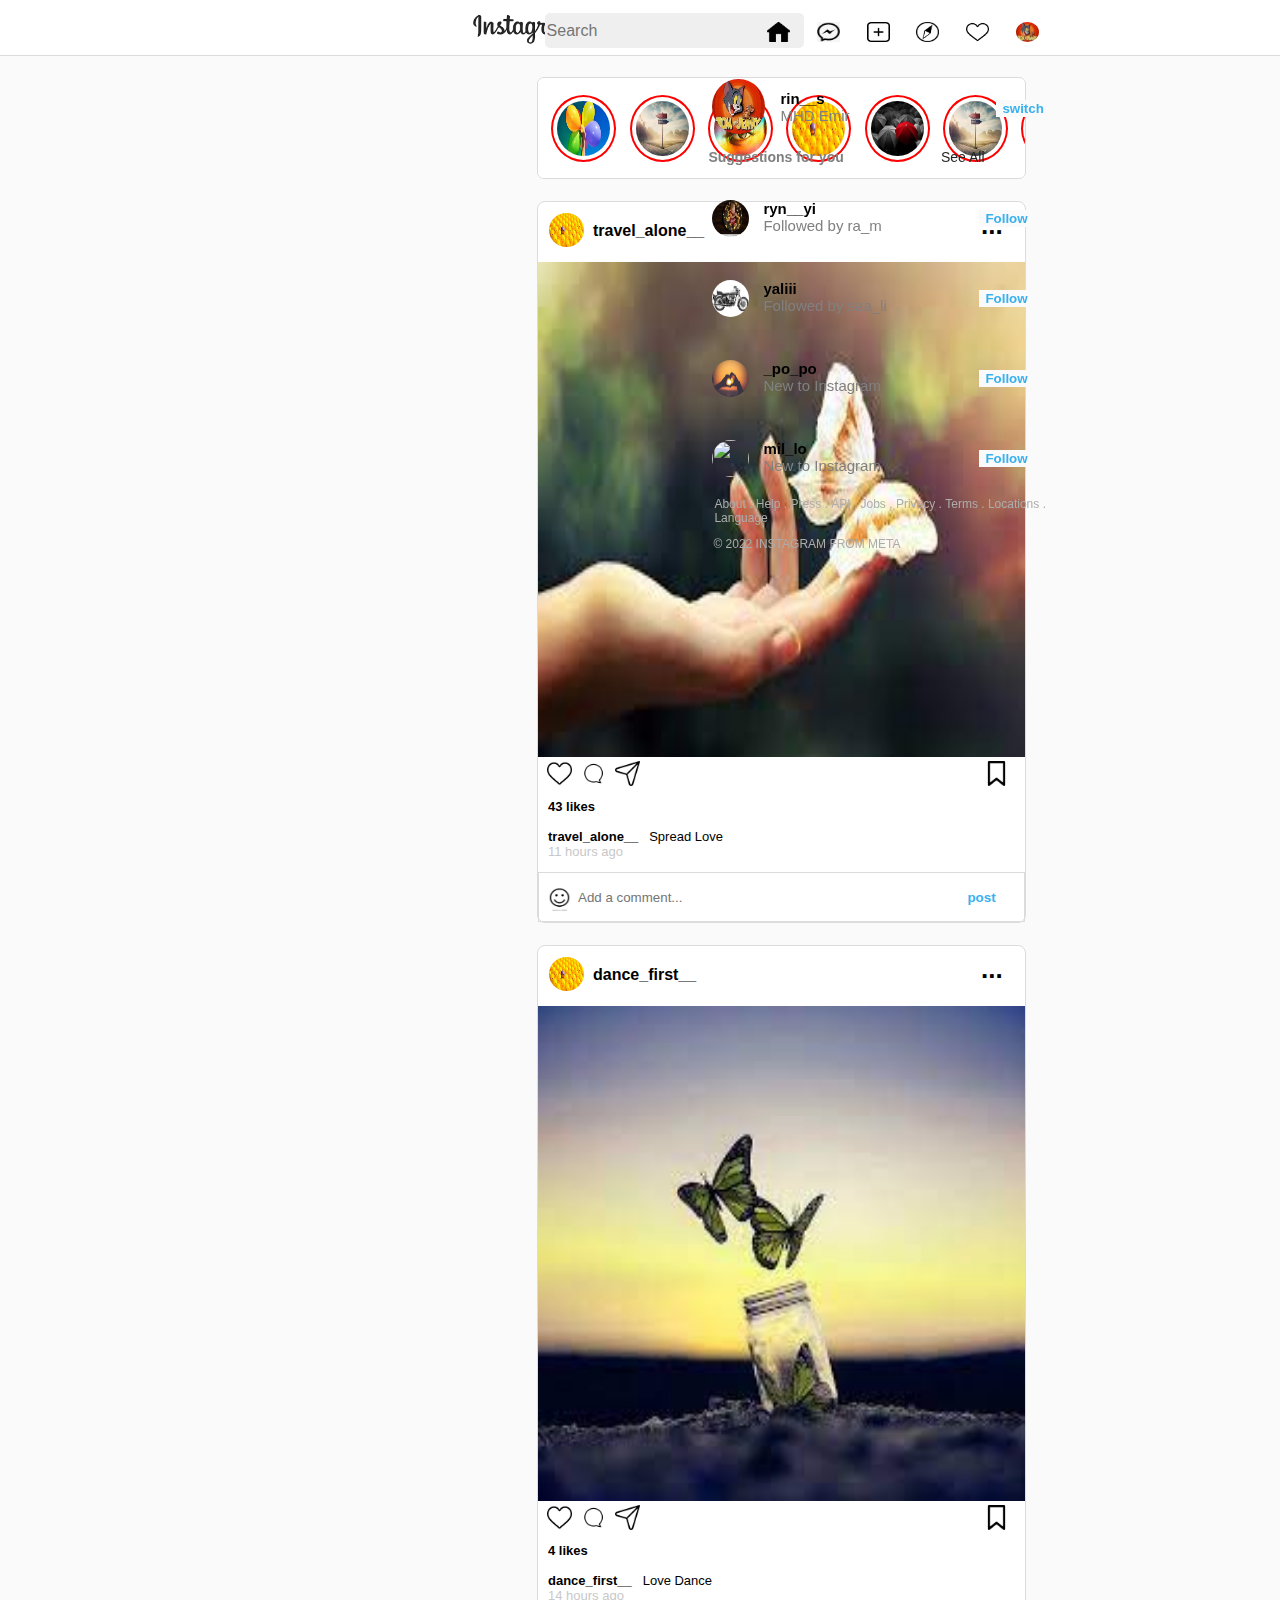
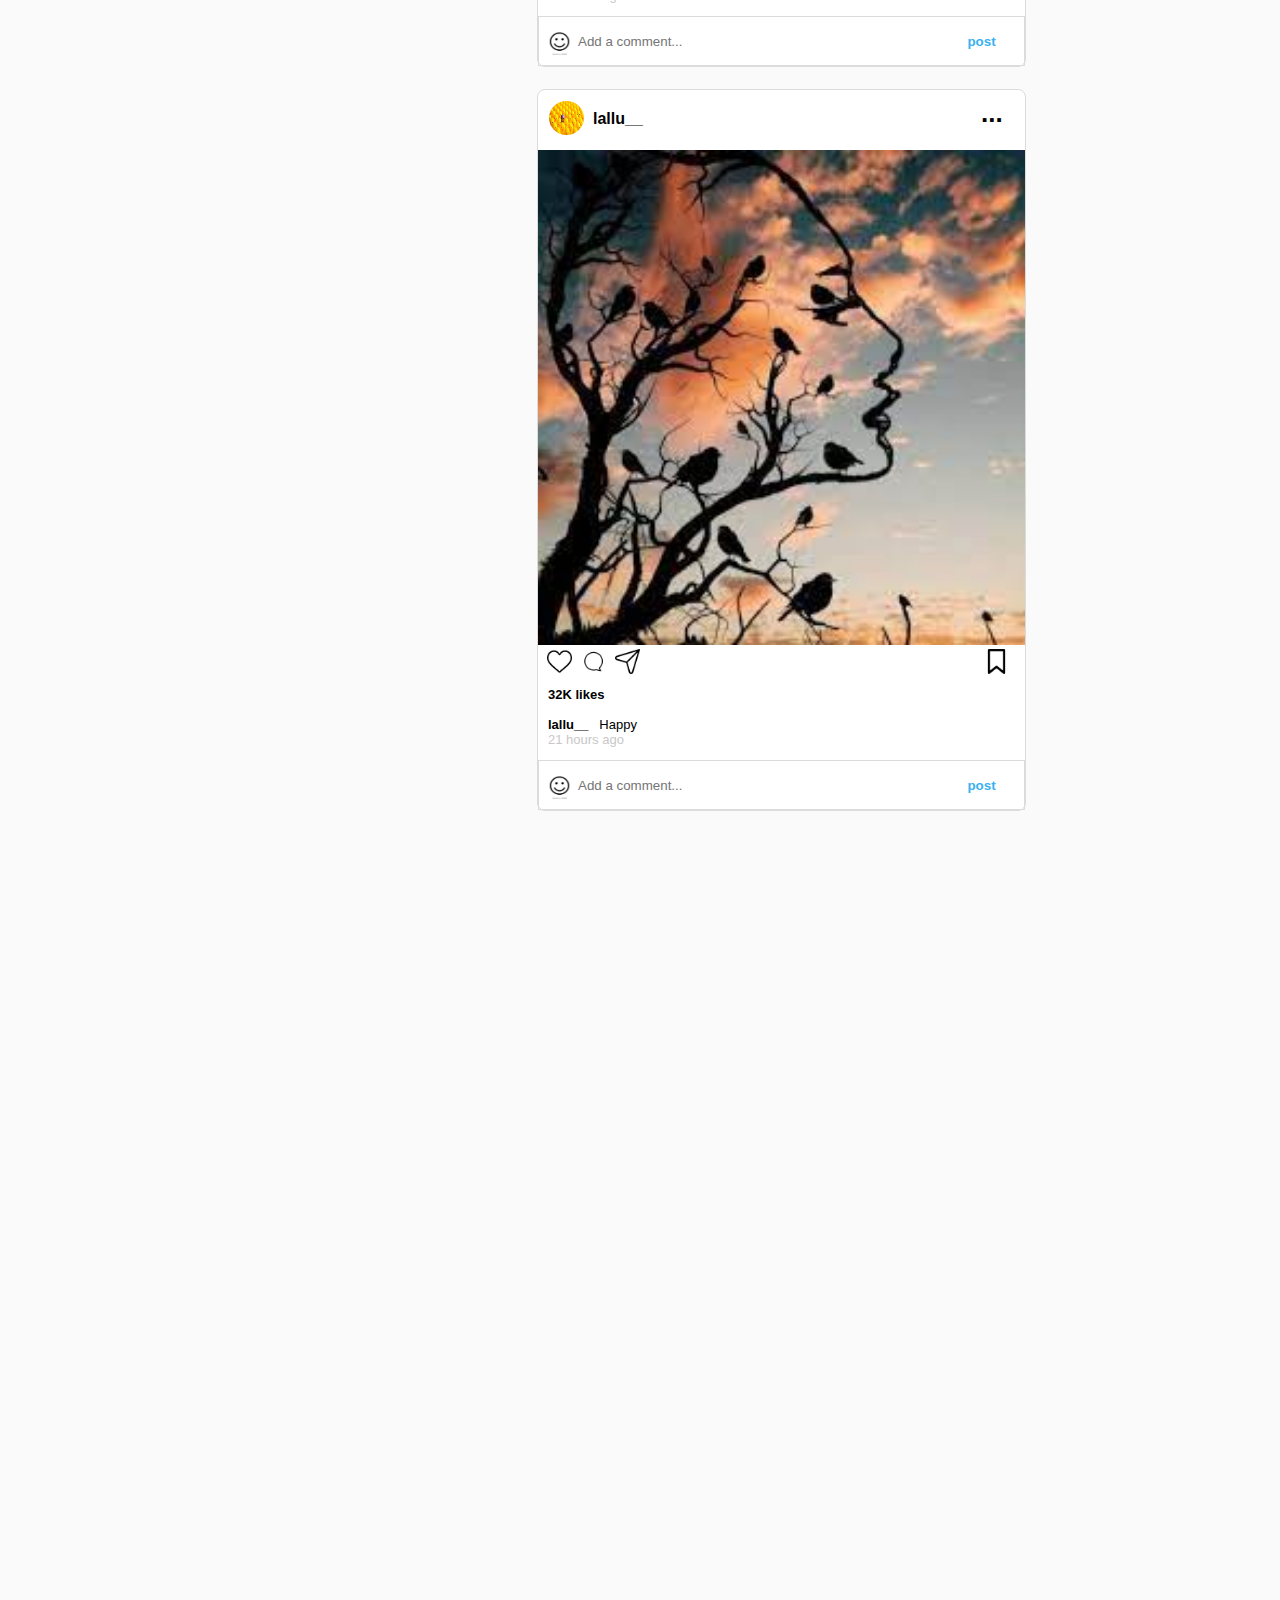
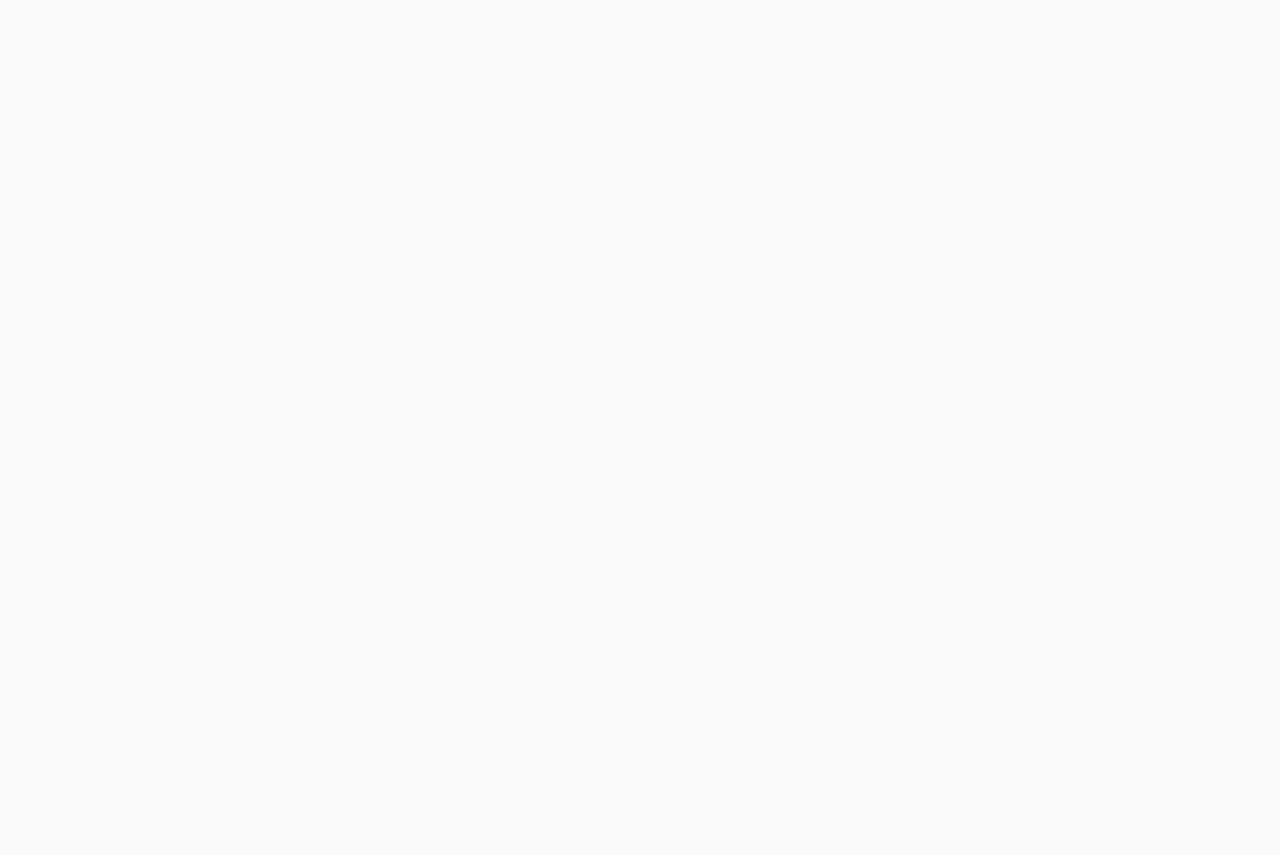
==== main.html @ c20704b3 "first commit" ====
<!DOCTYPE html>
<html lang="en">
<head>
    <link rel="stylesheet" href="instastyle.css">
    <meta charset="UTF-8">
    <meta http-equiv="X-UA-Compatible" content="IE=edge">
    <meta name="viewport" content="width=device-width, initial-scale=1.0">
    <title>Document</title>
</head>
<body>
    <div class='containner'>
        <div class="header">
           <div class="logoinsta">
                <a href="main.html" alt="something went wrong!!!">
                    <img src="logo.png" alt="error" class="logoimg">
                </a>
            </div>
            <div class="elements">
                <div class="search">
                    <form action=" ">
                        <input class="searchstyle" aria-label="Search input" type="text" placeholder="Search">
                        
                    </form>

                </div>
                <div class="icons">
                    <img src="home.png" alt="error" class="image"> &nbsp;&nbsp; &nbsp;
                    <img src="messenger.png" alt="error" class="image"> &nbsp;&nbsp; &nbsp;
                    <img src="add2.png" alt="error" class="image"> &nbsp;&nbsp; &nbsp;
                    <img src="direction.png" alt="error" class="image"> &nbsp;&nbsp; &nbsp;
                    <img src="love.png" alt="error" class="image"> &nbsp;&nbsp; &nbsp;
                    <img src="to.jpg" alt="error" class="image" style="border-radius: 100%;"> 

                    


                    
                </div>

            </div>   
        </div>
        <div class="mainbody">
            <div class="right">
                
                <div  class="status">
                    &nbsp;&nbsp;&nbsp;<img src="ballon.jpg" class="imgstatus">&nbsp;&nbsp;&nbsp;
                    &nbsp;&nbsp;<img src="way.jpg" class="imgstatus">&nbsp;&nbsp;&nbsp;
                    &nbsp;&nbsp;<img src="eyes.jpg" class="imgstatus">&nbsp;&nbsp;&nbsp;
                    &nbsp;&nbsp;<img src="duck.jpg" class="imgstatus">&nbsp;&nbsp;&nbsp;
                    &nbsp;&nbsp;<img src="umbrella.jpg" class="imgstatus">&nbsp;&nbsp;&nbsp;
                    &nbsp;&nbsp;<img src="way.jpg" class="imgstatus">&nbsp;&nbsp;&nbsp;
                    &nbsp;&nbsp;<img src="umbrella.jpg" class="imgstatus">&nbsp;&nbsp;&nbsp;
                    &nbsp;&nbsp;<img src="tomandjrry.jpg" class="imgstatus">&nbsp;&nbsp;&nbsp;
                    &nbsp;&nbsp;<img src="butterfly.jpg" class="imgstatus">&nbsp;&nbsp;&nbsp;


                    &nbsp;&nbsp;<img src="ballon.jpg" class="imgstatus">

                </div>
                <div class="post">

                    <div class="posthead">
                        <div class="profile"> <img src="duck.jpg" alt="error" class="image1" style="border-radius: 50%;"></div>  
                        
                        <div class="name">travel_alone__</div>
                            
                        
                        <div class="more">...</div>
                    </div>
                    <div class="pic">
                        <img src="a1.jpg" class="picpost">

                    </div>
                    <div class="buttons">
                        <div class="react">&nbsp;
                            <img src="love.png" class="reactimg">&nbsp;
                            <img src="message.png" class="reactimg">&nbsp;

                            <img src="share.png" class="reactimg">&nbsp;

                        </div>
                        <div class="bookmark">
                            <img src="bookmark.png" class="reactimg" style="padding-left: 16px;">

                        </div>

                    </div>

                    <div class="like" style="padding-left: 10px;"><p><span>43 likes</span><br><br>
                    <span>travel_alone__</span> <span style="font-weight: normal;">&nbsp;&nbsp;Spread Love</span><br>
                    <span style="font-weight: normal;color:rgb(200,200,200)">11 hours ago</span>
                        
                    </div>
                    <div class="comment">
                        <img src="smly.jpg" class="reactimg" style="float: left;padding-left:8px">
                        <form action="">
                            <input type="text" placeholder="Add a comment..." style="border: none;
                            padding-left: 6px;
                            padding-top: 4px;">
                            <input type="submit" value="post" style="border: none;
                            background: white;
                            color:  rgb(57, 177, 241);
                            font-weight: bolder;
                            margin-left: 200px;">
                        </form>

                    </div>
                   
                
                   

                </div>
                <div class="post">

                    <div class="posthead">
                        <div class="profile"> <img src="duck.jpg" alt="error" class="image1" style="border-radius: 50%;"></div>  
                        
                        <div class="name">dance_first__</div>
                            
                        
                        <div class="more">...</div>
                    </div>
                    <div class="pic">
                        <img src="a2.jpg" class="picpost">

                    </div>
                    <div class="buttons">
                        <div class="react">&nbsp;
                            <img src="love.png" class="reactimg">&nbsp;
                            <img src="message.png" class="reactimg">&nbsp;

                            <img src="share.png" class="reactimg">&nbsp;

                        </div>
                        <div class="bookmark">
                            <img src="bookmark.png" class="reactimg" style="padding-left: 16px;">

                        </div>

                    </div>

                    <div class="like" style="padding-left: 10px;"><p><span>4 likes</span><br><br>
                    <span>dance_first__</span> <span style="font-weight: normal;">&nbsp;&nbsp;Love Dance</span><br>
                    <span style="font-weight: normal;color:rgb(200,200,200)">14 hours ago</span>
                        
                    </div>
                    <div class="comment">
                        <img src="smly.jpg" class="reactimg" style="float: left;padding-left:8px">
                        <form action="">
                            <input type="text" placeholder="Add a comment..." style="border: none;
                            padding-left: 6px;
                            padding-top: 4px;">
                            <input type="submit" value="post" style="border: none;
                            background: white;
                            color:  rgb(57, 177, 241);
                            font-weight: bolder;
                            margin-left: 200px;">
                        </form>

                    </div>
                   
                
                   

                </div>
                <div class="post">

                    <div class="posthead">
                        <div class="profile"> <img src="duck.jpg" alt="error" class="image1" style="border-radius: 50%;"></div>  
                        
                        <div class="name">lallu__</div>
                            
                        
                        <div class="more">...</div>
                    </div>
                    <div class="pic">
                        <img src="a3.jpg" class="picpost">

                    </div>
                    <div class="buttons">
                        <div class="react">&nbsp;
                            <img src="love.png" class="reactimg">&nbsp;
                            <img src="message.png" class="reactimg">&nbsp;

                            <img src="share.png" class="reactimg">&nbsp;

                        </div>
                        <div class="bookmark">
                            <img src="bookmark.png" class="reactimg" style="padding-left: 16px;">

                        </div>

                    </div>

                    <div class="like" style="padding-left: 10px;"><p><span>32K likes</span><br><br>
                    <span>lallu__</span> <span style="font-weight: normal;">&nbsp;&nbsp;Happy</span><br>
                    <span style="font-weight: normal;color:rgb(200,200,200)">21 hours ago</span>
                        
                    </div>
                    <div class="comment">
                        <img src="smly.jpg" class="reactimg" style="float: left;padding-left:8px">
                        <form action="">
                            <input type="text" placeholder="Add a comment..." style="border: none;
                            padding-left: 6px;
                            padding-top: 4px;">
                            <input type="submit" value="post" style="border: none;
                            background: white;
                            color:  rgb(57, 177, 241);
                            font-weight: bolder;
                            margin-left: 200px;">
                        </form>

                    </div>
                   
                
                   

                </div>



                

            </div>
            <div class="left">
                <div class="info">
                    <div class="infoimg">
                        <img src="to.jpg" class="imgstatus" style="border: none;margin-left: 10px;"> <!--style="width: 30px;height: 35px;border-radius:50%"-->

                    </div>
                    <div class="infoimg" style="margin-left:-68px;">
                        <p><span><b>rin__s</b></span><br><span style="font-size:15px ;color:gray;">MHD Emir</span></p>

                    </div>
                    <div><input type="submit" value="switch" style="border: none;
                        background: rgb(250,250,250);
                        color:  rgb(57, 177, 241);
                        font-weight: bolder;
                        margin-left: 66px;
                        margin-top:25px">
                        

                    </div>
                </div>
                <div class="sugg">
                    <p> <span style="color:gray;"><b> Suggestions for you</b></span>&nbsp;&nbsp;&nbsp;&nbsp;&nbsp;&nbsp;&nbsp;&nbsp;&nbsp;&nbsp;&nbsp;&nbsp;&nbsp;&nbsp;
                        &nbsp;&nbsp;&nbsp;&nbsp;&nbsp;&nbsp;&nbsp;&nbsp;&nbsp;&nbsp;<span style="color:rgb(38,38,38)">See All</span> </p>

                </div>
                <div class="info">
                    <div class="infoimg">
                        <img src="baby.jpg" class="imgstatus" style="border: none;margin-left: 10px;margin-top: 11px;
                        width: 37px;
                        height: 37px;"> <!--style="width: 30px;height: 35px;border-radius:50%"-->

                    </div>
                    <div class="infoimg" style="margin-left:-85px;">
                        <p><span><b>ryn__yi</b></span><br><span style="font-size:15px ;color:gray;">Followed by ra_m</span></p>

                    </div>
                    <div class="follow"><input type="submit" value="Follow" style="border: none;
                        background: rgb(250,250,250);
                        color: rgb(57, 177, 241);
                        font-weight: bolder;
                        margin-left: 66px;
                        margin-top:25px">
                        

                    </div>
                </div>
                <div class="info">
                    <div class="infoimg">
                        <img src="bullet.jpg" class="imgstatus" style="border: none;margin-left: 10px;margin-top: 11px;
                        width: 37px;
                        height: 37px;"> <!--style="width: 30px;height: 35px;border-radius:50%"-->

                    </div>
                    <div class="infoimg" style="margin-left:-85px;">
                        <p><span><b>yaliii</b></span><br><span style="font-size:15px ;color:gray;">Followed by saa_li</span></p>

                    </div>
                    <div><input type="submit" value="Follow" style="border: none;
                        background: rgb(250,250,250);
                        color:  rgb(57, 177, 241);
                        font-weight: bolder;
                        margin-left: 66px;
                        margin-top:25px">
                        

                    </div>
                </div>
                <div class="info">
                    <div class="infoimg">
                        <img src="moon.jpg" class="imgstatus" style="border: none;margin-left: 10px;margin-top: 11px;
                        width: 37px;
                        height: 37px;"> <!--style="width: 30px;height: 35px;border-radius:50%"-->

                    </div>
                    <div class="infoimg" style="margin-left:-85px;">
                        <p><span><b>_po_po</b></span><br><span style="font-size:15px ;color:gray;">New to Instagram</span></p>

                    </div>
                    <div><input type="submit" value="Follow" style="border: none;
                        background: rgb(250,250,250);
                        color:  rgb(57, 177, 241);
                        font-weight: bolder;
                        margin-left: 66px;
                        margin-top:25px">
                        

                    </div>
                </div>
                <div class="info">
                    <div class="infoimg">
                        <img src="light                                                                                                                                                                                                                                     .jpg" class="imgstatus" style="border: none;margin-left: 10px;margin-top: 11px;
                        width: 37px;
                        height: 37px;"> <!--style="width: 30px;height: 35px;border-radius:50%"-->

                    </div>
                    <div class="infoimg" style="margin-left:-85px;">
                        <p><span><b>mil_lo</b></span><br><span style="font-size:15px ;color:gray;">New to Instagram</span></p>

                    </div>
                    <div><input type="submit" value="Follow" style="border: none;
                        background: rgb(250,250,250);
                        color: rgb(57, 177, 241);
                        font-weight: bolder;
                        margin-left: 66px;
                        margin-top:25px">
                        

                    </div>
                </div>
                <div class="footer">
                    <ul class="list">
                        <a href="main.html" style="color: #acacac;"><li>About .</li></a>
                        <a href="main.html" style="color: #acacac;"><li>Help .</li></a>
                        <a href="main.html" style="color: #acacac;"><li>Press .</li></a>
                        <a href="main.html" style="color: #acacac;"><li>API .</li></a>
                        <a href="main.html" style="color: #acacac;"><LI>Jobs .</LI></a>
                        <a href="main.html" style="color: #acacac;"><li>Privacy .</li></a>
                        <a href="main.html" style="color: #acacac;"><li>Terms .</li></a>
                        <a href="main.html" style="color: #acacac;"><li>Locations .</li></a><br>
                        <a href="main.html" style="color: #acacac;"><li>Language</li></a>
                    </ul>
                   <p style="font-size: 12px;
                   color: #acacac;margin-left:15px"> © 2022 INSTAGRAM FROM META </p>
                </div>

            </div>

        </div>
    </div>
</body>
</html>
---- instastyle.css ----
.logoinsta{
    margin-top: 9px;
    
    float: left;
    
    width: 42%;
}
.elements{
    float: left;
   
    width: 58%;
    margin: 0%;
    margin-top: 13px;
}
.logoimg{
    height: 38px;
    width: 110px;
    padding-left: 470px;
}
.header{
    width: 100%;
    height: 55px;
    background:  rgb(255,255,255);
    border-bottom: 1px solid rgb(219,219,219);
    position: fixed;

}
.search{
    float: left;
    padding-left: 7px;
    width: 30%;
    
}
.searchstyle{
    background-color: rgb(239,239,239);
    width: 255px;
    border-radius: 5px;
    height: 33px;
    border: none;
    font-size: 16px;
}
.icons{
    float: left;
    margin-top: 9px;

    
}
.image{
    height: 20px;
    width: 23px;
}
.image1{
    height: 34px;
    width: 35px;
    margin-left: 11px;
    margin-top: 11px;
    margin-bottom: 11px;                                                                                                                
}

body{
    margin: 0;
    font-family: 'roboto', sans-serif;
}

.mainbody{
    background: rgb(250,250,250);
    width: 100%;
    height: 4000px;
    padding-top: 55px;
    
}
.right{
    
    width: 53%;
    height: 100%;
   /* border: solid;*/
    padding-right: 20px;
    /* margin-right: 20px; */
    float: left;
    /* flex-direction: row; */
    /* flex-wrap: nowrap; */
    
}

.status{
    height: 100px;
    border-radius: 7px;
    width: 487px;
    background: white;
    margin-top: 22px;
    margin-left: 537px;
    border: 1px solid rgb(219,219,219);
    display: flex;
    align-items: center;
    overflow-x:auto;
}
.status::-webkit-scrollbar {
    display: none;
}
.status {
    -ms-overflow-style: none;  /* IE and Edge */
    scrollbar-width: none;  /* Firefox */
  }

.imgstatus{
    height: 55px;
    width: 53px;
    border-radius: 100%;
    /* border-style: solid; */
    /* border-collapse: separate; */
    /* border-spacing: 14px; */
    border: 2px solid red;
    padding: 4px;
}

.post{
    border: 1px solid rgb(219,219,219);
    border-radius: 8px;
    width:487px;
    height: auto;
    background: white;
    margin-top: 22px;
    margin-left: 537px;
    display: flex;
    float: left;
    
    /*overflow-x:auto;*/
    flex-direction: column;


}
.profile{
    width: auto;
    height: auto;
    float: left;
    
}
.posthead{
    width:495px;
    height: auto;
    

}
.name{
    float: left;
    margin-top: 20px;
    margin-left: 9px;
    width: 388px;
    height: auto;
    font-weight: bold;
    font-size: 16px;
    /* border: solid;*/
}
.more{
    margin-top: 8px;
    width: auto;
    height: auto;
    font-weight: bolder;
    font-size: 26px;
    float: left;
}
    
.pic{
    width: fit-content;
    height: fit-content;

    
  
}
.picpost
{
    width: 487px;
    height: 495px;
}
.buttons{
    width: auto;
    height: auto;
    float: left;
    

}
.react{
    width:430px;
    height: 33px;
    float: left;
    
}
.reactimg{
    width: 25px;
    height: 25px;
}
.bookmark{
    width: auto;
    height: auto;
    
}
.like{
    width: auto;
    height: auto;
    float: left;
    /* border: solid; */
    margin-top: -8px;
    font-weight: bold;
    font-size: small;
}

.comment{
    
    padding-top: 13px;
    width: auto;
    height: 35px;
    float: left;
    border: 1px solid rgb(219,219,219);

}

.left{
    width: 30%;
    height: 1000px;
    
    float: left;
}
.info {
    height: 60px;
    width: auto;
    margin-top: 20px;
   
}
.infoimg{
    
    width: 150px;
    height: auto;
    float: left;
    font-size: 15px;

}
.sugg{
    margin-left: 10px;
    font-size:14px ;
    
}
.footer{
    width: 361px;
    height: 100px;
    
}
.list{
    font-size: 12px;
    color: #acacac;
    margin-left: -24px;
}
li{
    display: inline-block;
}
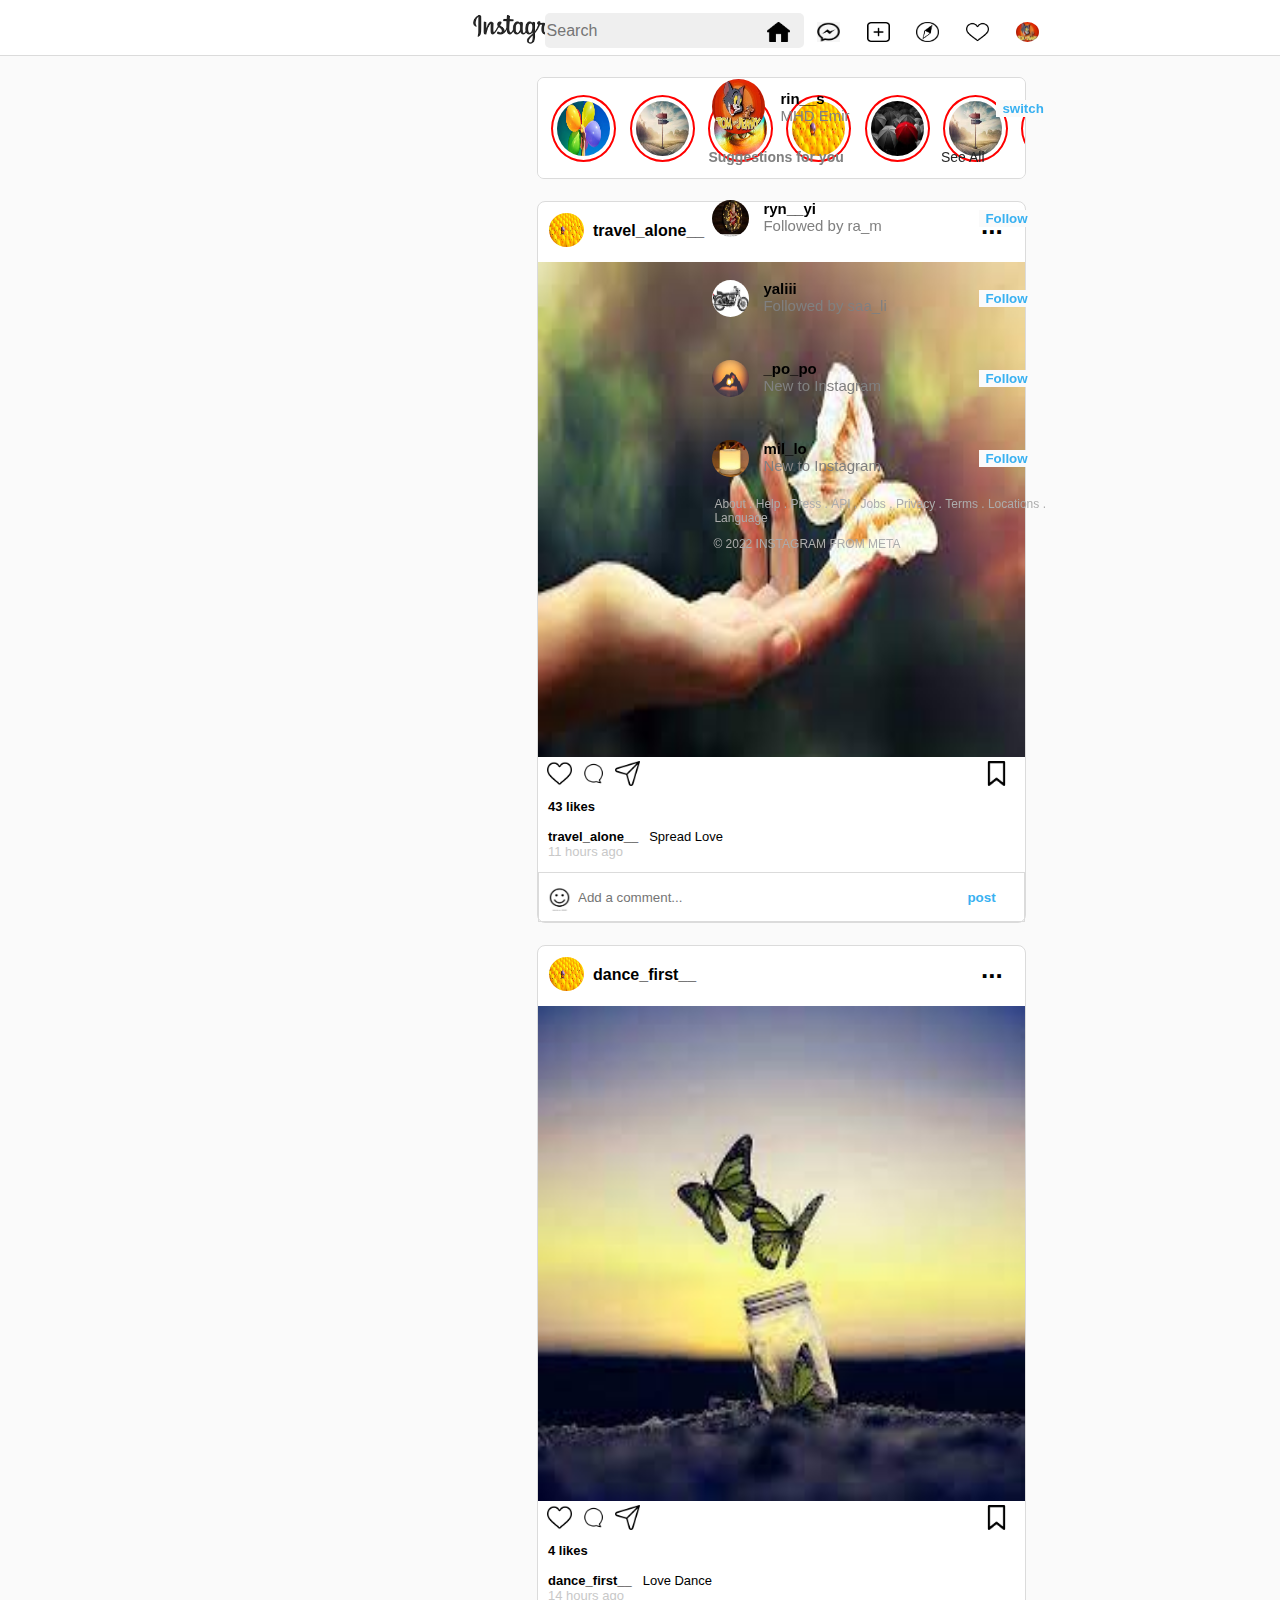
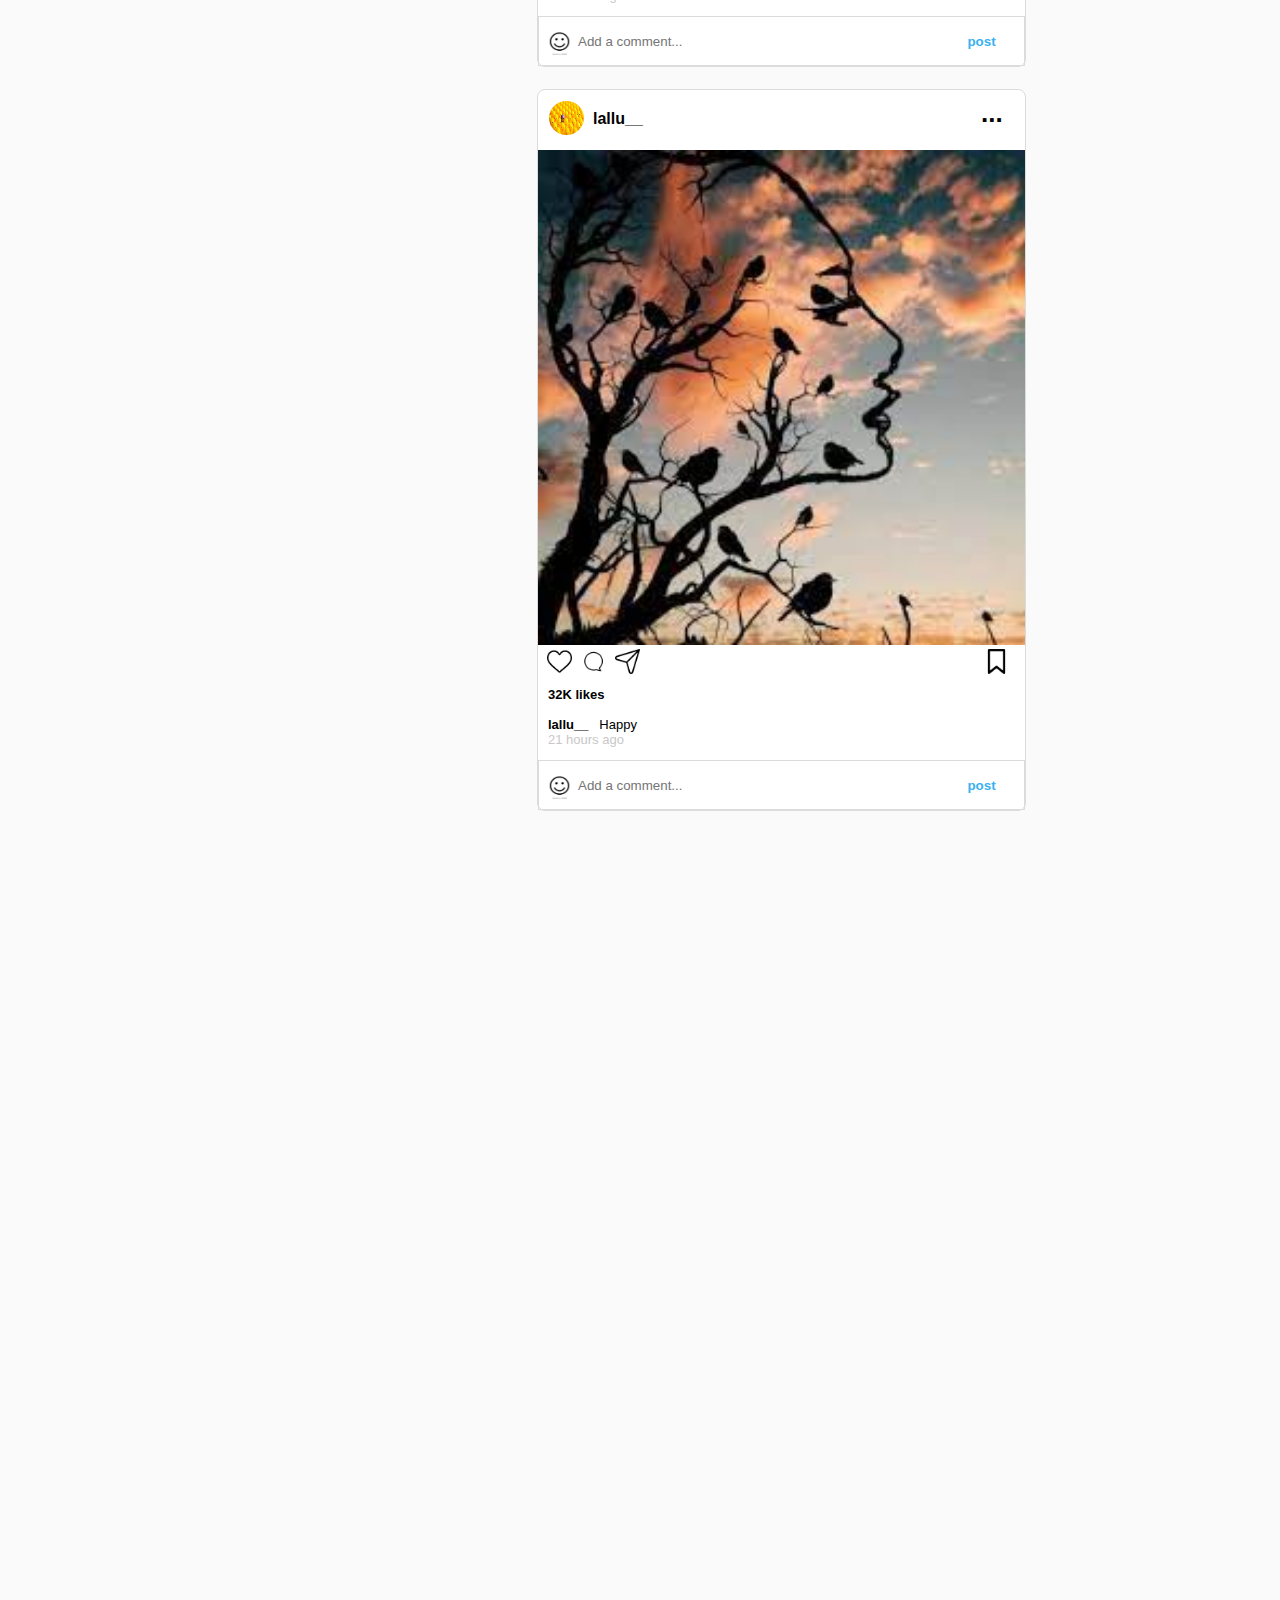
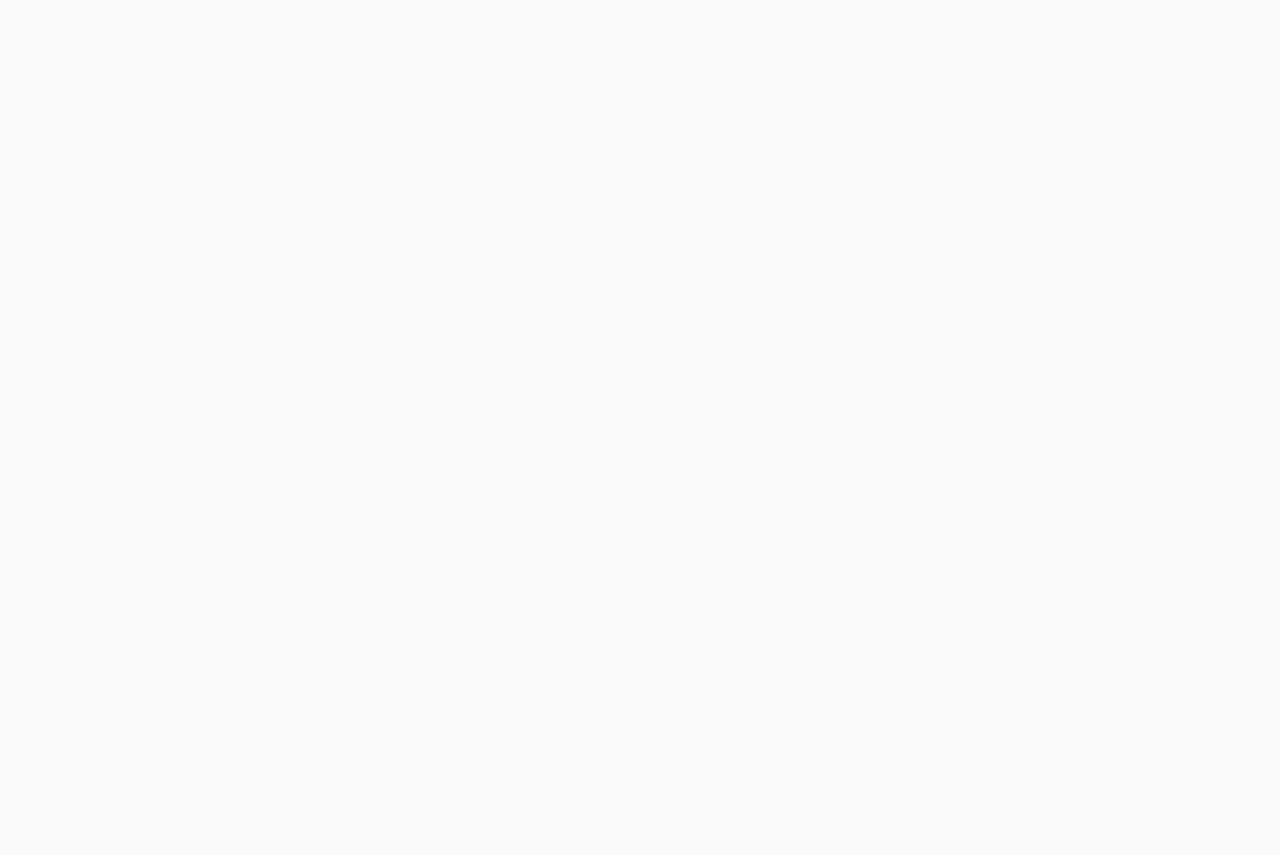
==== commit 58d7afff: "new pic added" ====
--- a/main.html
+++ b/main.html
@@ -312,7 +312,7 @@
                 </div>
                 <div class="info">
                     <div class="infoimg">
-                        <img src="light                                                                                                                                                                                                                                     .jpg" class="imgstatus" style="border: none;margin-left: 10px;margin-top: 11px;
+                        <img src="light.jpg" class="imgstatus" style="border: none;margin-left: 10px;margin-top: 11px;
                         width: 37px;
                         height: 37px;"> <!--style="width: 30px;height: 35px;border-radius:50%"-->
 
